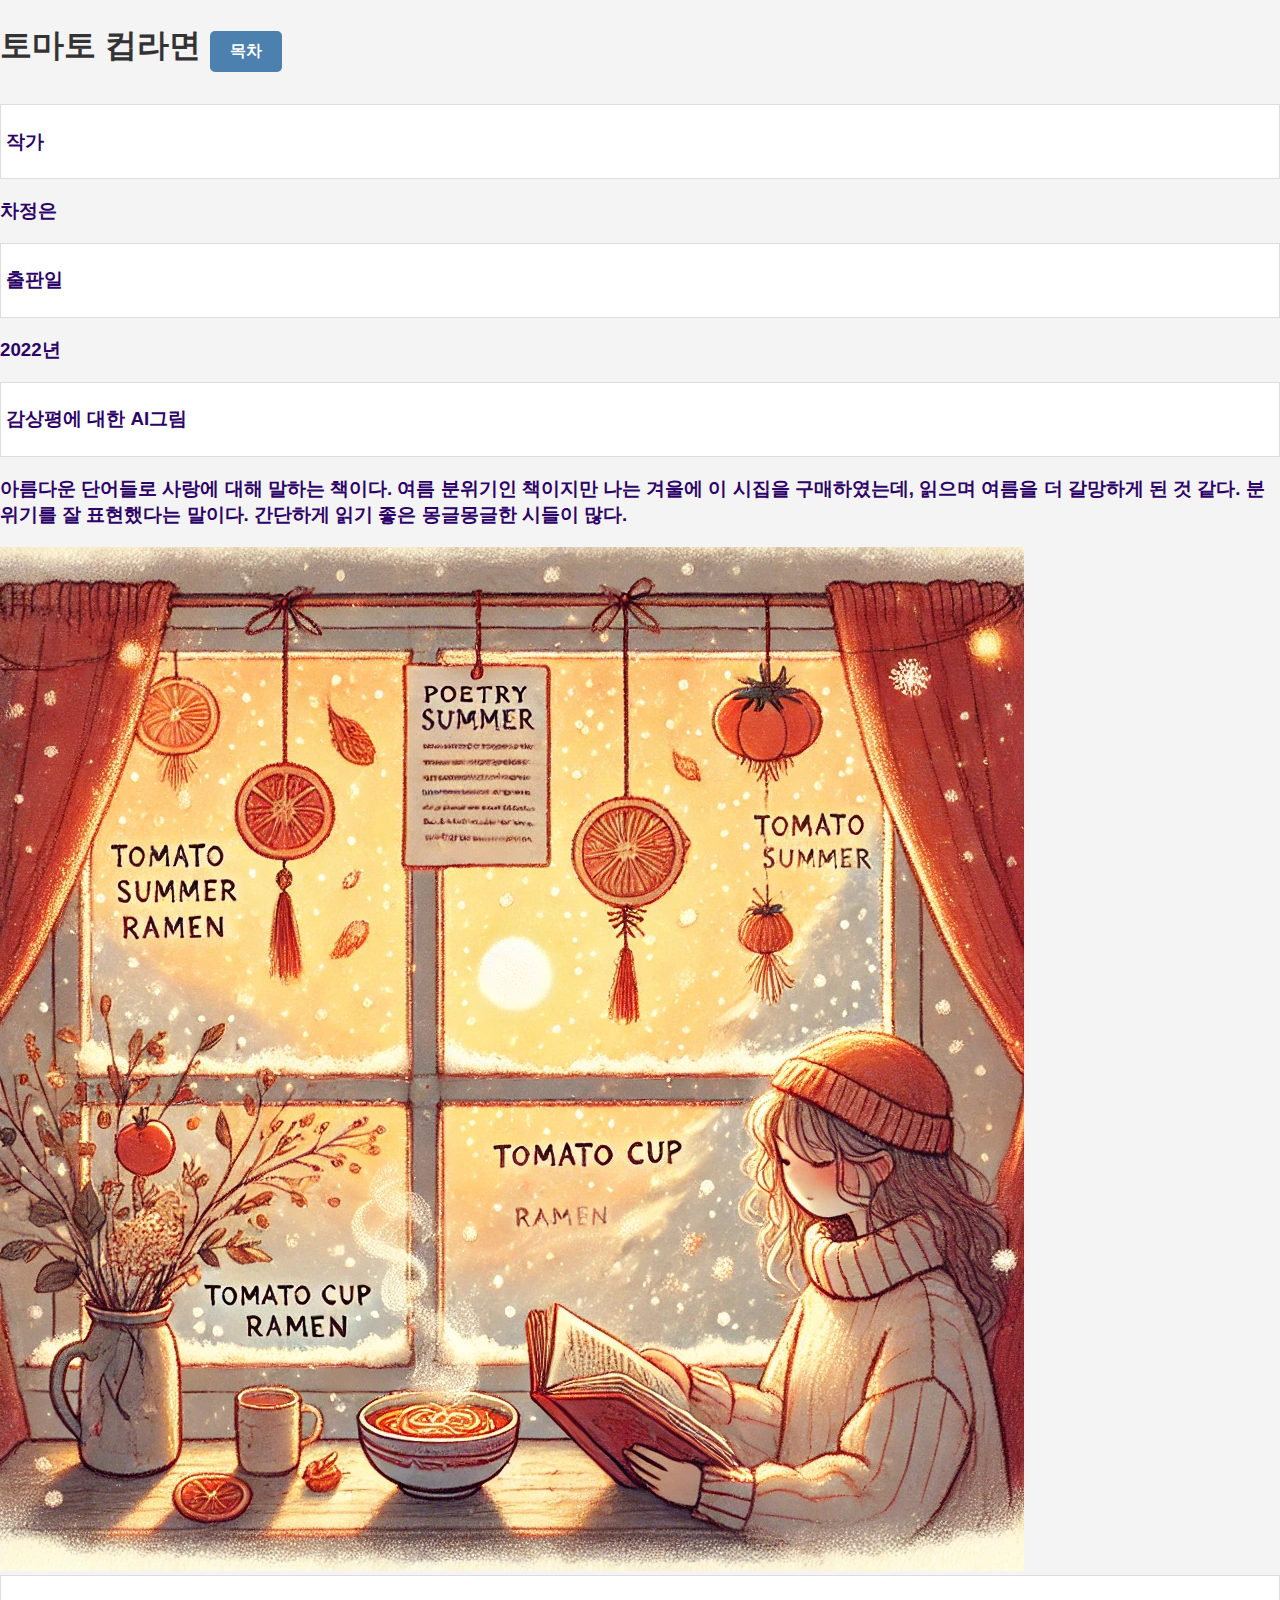
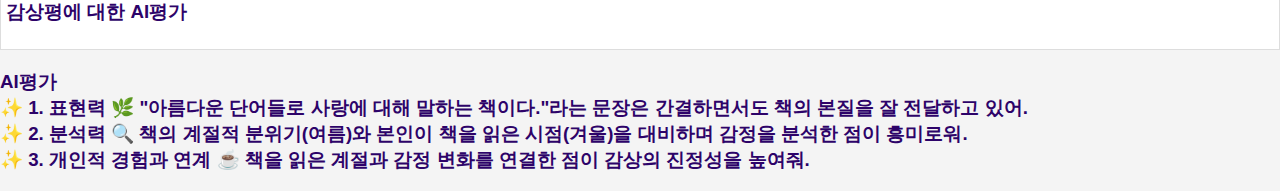
==== tomatocupnoodle.html @ 723bad9c "my book log web pages" ====
<!DOCTYPE html>
<html>
<head>
    <title>토마토 컵라면</title>
    <link rel="stylesheet" type="text/css" href="styles.css">
</head>
<body>

<h1>
    토마토 컵라면
    <a href="index.html" class="button">목차</a>
</h1>
<ul>
    <li><h3>작가</h3></li>
    <h3>차정은</h3>
    <li><h3>출판일</h3></li>
    <h3>2022년</h3>
    <li><h3>감상평에 대한 AI그림</h3></li>
    <h3>아름다운 단어들로 사랑에 대해 말하는 책이다. 
여름 분위기인 책이지만 나는 겨울에 이 시집을 구매하였는데, 읽으며 여름을 더 갈망하게 된 것 같다. 
분위기를 잘 표현했다는 말이다. 간단하게 읽기 좋은 몽글몽글한 시들이 많다.<br> 
    </h3>
    <img src="tomato.webp" alt=토마토 컵라면">
    <li><h3>감상평에 대한 AI평가</h3></li>
    <h3>AI평가<br>
        &#10024; 1. 표현력 🌿
"아름다운 단어들로 사랑에 대해 말하는 책이다."라는 문장은 간결하면서도 책의 본질을 잘 전달하고 있어.<br>
        &#10024; 2. 분석력 🔍
책의 계절적 분위기(여름)와 본인이 책을 읽은 시점(겨울)을 대비하며 감정을 분석한 점이 흥미로워.<br>
        &#10024; 3. 개인적 경험과 연계 ☕
책을 읽은 계절과 감정 변화를 연결한 점이 감상의 진정성을 높여줘.<br>
    </h3>
</ul>

</body>
</html>
---- styles.css ----
body {
    font-family: Arial, sans-serif; /* 전체 페이지의 폰트 스타일 지정 */
    margin: 0;
    padding: 0;
    background-color: #f4f4f4; /* 배경색 설정 */
    text-align: center; /* 제목을 중앙 정렬 */
}

h1 {
    color: #333; /* 제목의 색상 지정 */
    text-align: left; /* 제목을 중앙 정렬 */
}

h2 {
    color: #07289f; /* 제목의 색상 지정 */
    text-align: left; /* 제목을 중앙 정렬 */
}
h3 {
    color: #2d0369; /* 제목의 색상 지정 */
    text-align: left; /* 제목을 중앙 정렬 */
}

p {
    font-size: 16px; /* 문단의 폰트 크기 지정 */
    color: #666; /* 문단의 색상 지정 */
    line-height: 1.2; /* 문단의 줄 간격 지정 */
    margin: 10px; /* 문단 주위 여백 지정 */
    text-align: left; /* 제목을 중앙 정렬 */
}

a {
    color: #000; /* 링크의 색상 지정 */
    text-decoration: none; /* 링크의 밑줄 제거 */
    text-align: center; /* 제목을 중앙 정렬 */
}
a:hover {
    color: blue; /* 마우스 오버 시 링크 색상 변경 */
    text-align: center; /* 제목을 중앙 정렬 */
}

ul {
    list-style: none; /* 목록의 스타일 없애기 */
    padding: 0;
    text-align: left; /* 제목을 중앙 정렬 */
}

li {
    background-color: #fff; /* 목록 항목 배경색 지정 */
    margin-bottom: 5px; /* 목록 항목 사이의 여백 지정 */
    padding: 5px; /* 목록 항목 내부 여백 지정 */
    border: 1px solid #ddd; /* 목록 항목 테두리 지정 */
    text-align: left; /* 제목을 중앙 정렬 */
}
.button {
    display: inline-block;
    padding: 10px 20px;
    margin: 10px 0;
    background-color: #4c81af;
    color: white;
    text-align: center;
    text-decoration: none;
    border-radius: 5px;
    font-size: 16px;
}

.button:hover {
    background-color: #eeee08;
}
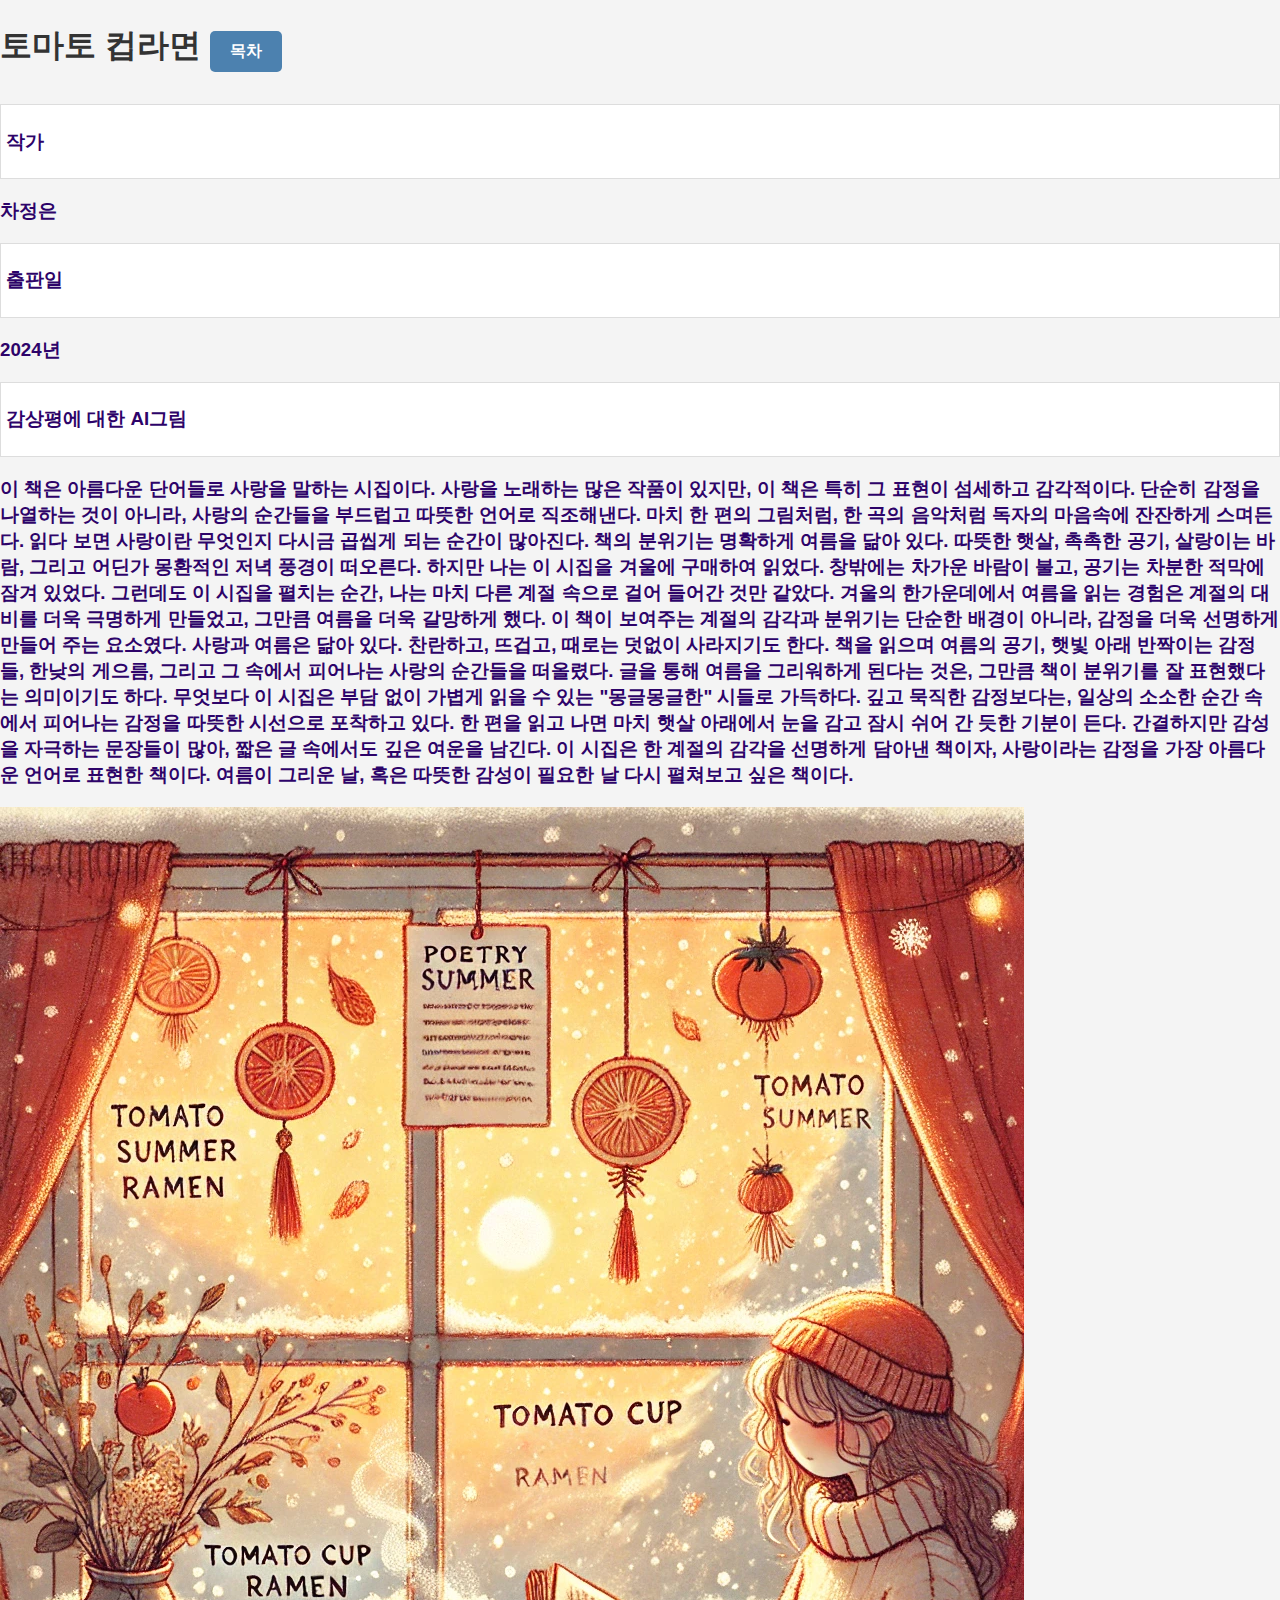
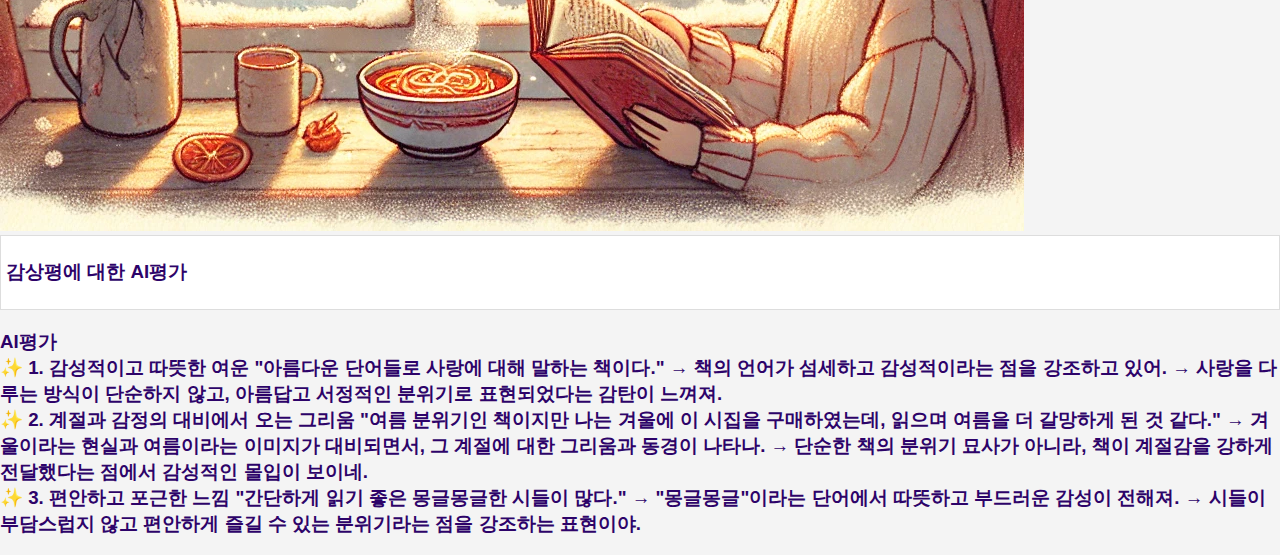
==== commit 939031e3: "Update tomatocupnoodle.html" ====
--- a/tomatocupnoodle.html
+++ b/tomatocupnoodle.html
@@ -14,23 +14,31 @@
     <li><h3>작가</h3></li>
     <h3>차정은</h3>
     <li><h3>출판일</h3></li>
-    <h3>2022년</h3>
+    <h3>2024년</h3>
     <li><h3>감상평에 대한 AI그림</h3></li>
-    <h3>아름다운 단어들로 사랑에 대해 말하는 책이다. 
-여름 분위기인 책이지만 나는 겨울에 이 시집을 구매하였는데, 읽으며 여름을 더 갈망하게 된 것 같다. 
-분위기를 잘 표현했다는 말이다. 간단하게 읽기 좋은 몽글몽글한 시들이 많다.<br> 
+    <h3>이 책은 아름다운 단어들로 사랑을 말하는 시집이다. 사랑을 노래하는 많은 작품이 있지만, 이 책은 특히 그 표현이 섬세하고 감각적이다. 단순히 감정을 나열하는 것이 아니라, 사랑의 순간들을 부드럽고 따뜻한 언어로 직조해낸다. 마치 한 편의 그림처럼, 한 곡의 음악처럼 독자의 마음속에 잔잔하게 스며든다. 읽다 보면 사랑이란 무엇인지 다시금 곱씹게 되는 순간이 많아진다.
+책의 분위기는 명확하게 여름을 닮아 있다. 따뜻한 햇살, 촉촉한 공기, 살랑이는 바람, 그리고 어딘가 몽환적인 저녁 풍경이 떠오른다. 하지만 나는 이 시집을 겨울에 구매하여 읽었다. 창밖에는 차가운 바람이 불고, 공기는 차분한 적막에 잠겨 있었다. 그런데도 이 시집을 펼치는 순간, 나는 마치 다른 계절 속으로 걸어 들어간 것만 같았다. 겨울의 한가운데에서 여름을 읽는 경험은 계절의 대비를 더욱 극명하게 만들었고, 그만큼 여름을 더욱 갈망하게 했다.
+이 책이 보여주는 계절의 감각과 분위기는 단순한 배경이 아니라, 감정을 더욱 선명하게 만들어 주는 요소였다. 사랑과 여름은 닮아 있다. 찬란하고, 뜨겁고, 때로는 덧없이 사라지기도 한다. 책을 읽으며 여름의 공기, 햇빛 아래 반짝이는 감정들, 한낮의 게으름, 그리고 그 속에서 피어나는 사랑의 순간들을 떠올렸다. 글을 통해 여름을 그리워하게 된다는 것은, 그만큼 책이 분위기를 잘 표현했다는 의미이기도 하다.
+무엇보다 이 시집은 부담 없이 가볍게 읽을 수 있는 "몽글몽글한" 시들로 가득하다. 깊고 묵직한 감정보다는, 일상의 소소한 순간 속에서 피어나는 감정을 따뜻한 시선으로 포착하고 있다. 한 편을 읽고 나면 마치 햇살 아래에서 눈을 감고 잠시 쉬어 간 듯한 기분이 든다. 간결하지만 감성을 자극하는 문장들이 많아, 짧은 글 속에서도 깊은 여운을 남긴다.
+이 시집은 한 계절의 감각을 선명하게 담아낸 책이자, 사랑이라는 감정을 가장 아름다운 언어로 표현한 책이다. 여름이 그리운 날, 혹은 따뜻한 감성이 필요한 날 다시 펼쳐보고 싶은 책이다.<br> 
     </h3>
     <img src="tomato.webp" alt=토마토 컵라면">
     <li><h3>감상평에 대한 AI평가</h3></li>
     <h3>AI평가<br>
-        &#10024; 1. 표현력 🌿
-"아름다운 단어들로 사랑에 대해 말하는 책이다."라는 문장은 간결하면서도 책의 본질을 잘 전달하고 있어.<br>
-        &#10024; 2. 분석력 🔍
-책의 계절적 분위기(여름)와 본인이 책을 읽은 시점(겨울)을 대비하며 감정을 분석한 점이 흥미로워.<br>
-        &#10024; 3. 개인적 경험과 연계 ☕
-책을 읽은 계절과 감정 변화를 연결한 점이 감상의 진정성을 높여줘.<br>
+        &#10024; 1. 감성적이고 따뜻한 여운
+"아름다운 단어들로 사랑에 대해 말하는 책이다."
+→ 책의 언어가 섬세하고 감성적이라는 점을 강조하고 있어.
+→ 사랑을 다루는 방식이 단순하지 않고, 아름답고 서정적인 분위기로 표현되었다는 감탄이 느껴져.<br>
+        &#10024; 2. 계절과 감정의 대비에서 오는 그리움
+"여름 분위기인 책이지만 나는 겨울에 이 시집을 구매하였는데, 읽으며 여름을 더 갈망하게 된 것 같다."
+→ 겨울이라는 현실과 여름이라는 이미지가 대비되면서, 그 계절에 대한 그리움과 동경이 나타나.
+→ 단순한 책의 분위기 묘사가 아니라, 책이 계절감을 강하게 전달했다는 점에서 감성적인 몰입이 보이네.<br>
+        &#10024; 3. 편안하고 포근한 느낌
+"간단하게 읽기 좋은 몽글몽글한 시들이 많다."
+→ "몽글몽글"이라는 단어에서 따뜻하고 부드러운 감성이 전해져.
+→ 시들이 부담스럽지 않고 편안하게 즐길 수 있는 분위기라는 점을 강조하는 표현이야.<br>
     </h3>
 </ul>
 
 </body>
-</html>+</html>
